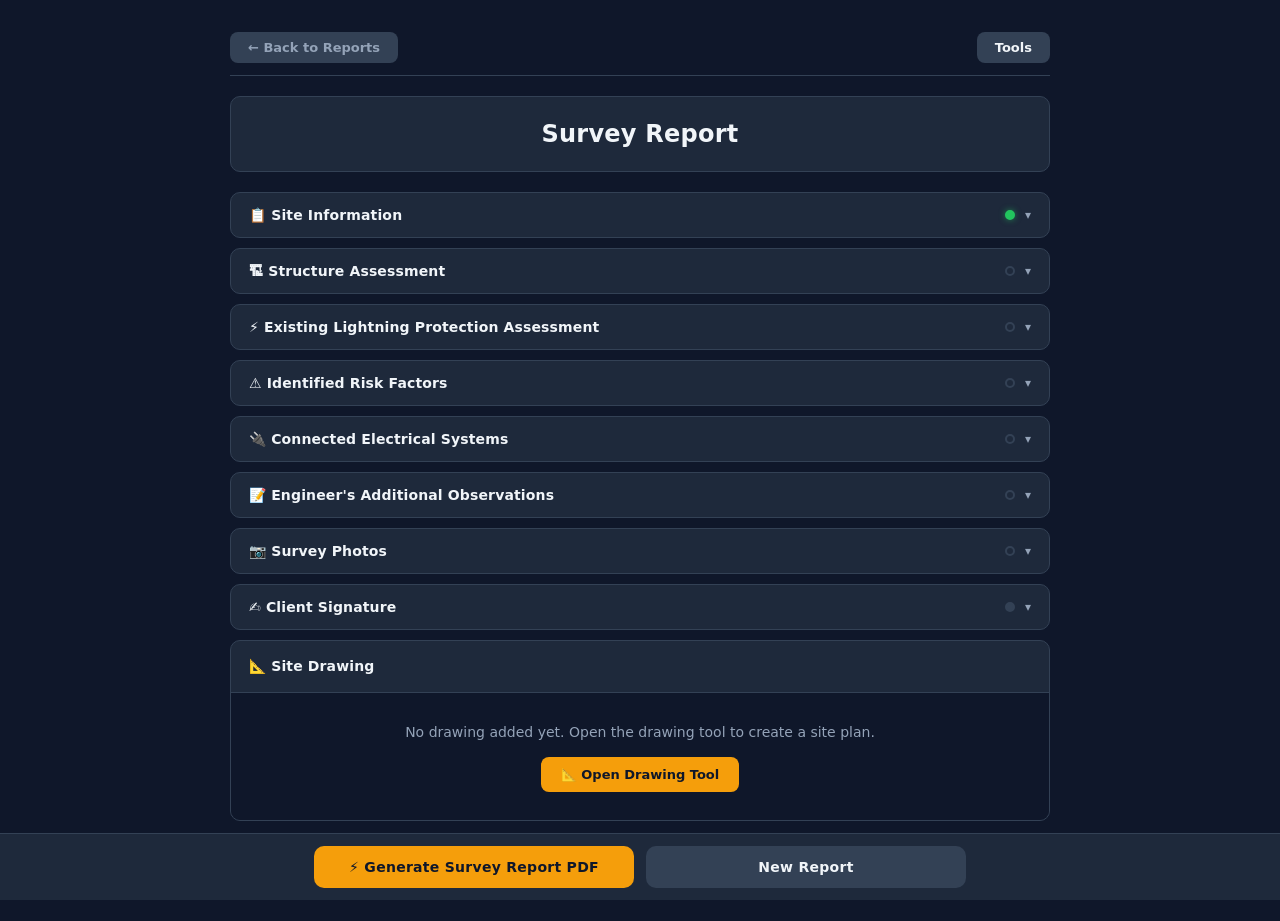
==== survey.html @ 97791b7d "Initial commit — dark Wiggle-style theme" ====
<!DOCTYPE html>
<html lang="en">
<head>
    <meta charset="UTF-8">
    <meta name="viewport" content="width=device-width, initial-scale=1.0">
    <title>Survey Report — StrikeR</title>
    <link rel="manifest" href="manifest.json">
    <link rel="stylesheet" href="css/styles.css">
    <link rel="icon" type="image/png" href="assets/SP Bolt 400x400.png">
    <meta name="mobile-web-app-capable" content="yes">
    <meta name="apple-mobile-web-app-title" content="StrikeR">
    <meta name="apple-mobile-web-app-status-bar-style" content="default">
</head>
<body>
<div class="container">

    <div class="nav-header">
        <button class="nav-button back-button" onclick="location.href='reports.html'">← Back to Reports</button>
        <button class="nav-button" onclick="location.href='tools.html'">Tools</button>
    </div>

    <h1>Survey Report</h1>

    <!-- ===================== SITE INFORMATION ===================== -->
    <div class="section" id="sec-site">
        <button class="section-header" onclick="toggleSection('sec-site')">
            <span class="section-title">📋 Site Information</span>
            <span class="section-right"><span class="status-dot" id="dot-sec-site"></span><span class="chevron">▾</span></span>
        </button>
        <div class="section-body">
            <div class="form-row">
                <div class="form-group">
                    <label for="siteName">Site Name:</label>
                    <input type="text" id="siteName" placeholder="e.g. Upper Norwood Library...">
                </div>
                <div class="form-group">
                    <label for="jobReference">Job Reference:</label>
                    <input type="text" id="jobReference" placeholder="Enter job reference...">
                </div>
            </div>
            <div class="form-row">
                <div class="form-group">
                    <label for="siteAddress">Site Address:</label>
                    <textarea id="siteAddress" rows="3" placeholder="Enter full site address..."></textarea>
                </div>
                <div class="form-group">
                    <label for="surveyDate">Survey Date:</label>
                    <input type="date" id="surveyDate">
                </div>
            </div>
            <div class="form-row">
                <div class="form-group">
                    <label for="surveyorName">Surveyor Name:</label>
                    <input type="text" id="surveyorName" placeholder="Enter surveyor name..." oninput="this.value=this.value.replace(/(?:^|\s)\S/g,c=>c.toUpperCase())">
                </div>
            </div>

            <div class="form-group">
                <label>Building Image (Cover Page):</label>
                <div class="image-upload" onclick="document.getElementById('buildingImageFile').click()">
                    <input type="file" id="buildingImageFile" accept="image/*" class="hidden-file-input"
                        onchange="handleImageUpload(this, 'buildingImagePreview')">
                    <div id="buildingImagePreview">Click to upload building photo</div>
                </div>
            </div>
        </div>
    </div>

    <!-- ===================== STRUCTURE ASSESSMENT ===================== -->
    <div class="section" id="sec-structure">
        <button class="section-header" onclick="toggleSection('sec-structure')">
            <span class="section-title">🏗 Structure Assessment</span>
            <span class="section-right"><span class="status-dot" id="dot-sec-structure"></span><span class="chevron">▾</span></span>
        </button>
        <div class="section-body">
            <div class="form-group">
                <label for="structureType">Structure Type:</label>
                <select id="structureType">
                    <option value="">Select structure type...</option>
                    <option>Residential Single Family Home</option>
                    <option>Residential Multi-Family Home</option>
                    <option>Residential Tower Block</option>
                    <option>Residential Block of Flats</option>
                    <option>Student Accommodation</option>
                    <option>Hotel</option>
                    <option>Office Building</option>
                    <option>Retail Store</option>
                    <option>Warehouse</option>
                    <option>Manufacturing Plant</option>
                    <option>Chemical Processing Plant</option>
                    <option>Farm Building</option>
                    <option>School</option>
                    <option>University</option>
                    <option>Hospital</option>
                    <option>Care Home</option>
                    <option>Church</option>
                    <option>Telecommunications Mast/Tower</option>
                    <option>Telecommunications Data Center</option>
                    <option>Power Station</option>
                    <option>Water Treatment Plant</option>
                    <option>Sports Stadium</option>
                    <option>Airport Terminal</option>
                    <option>Other</option>
                </select>
            </div>
            <div class="form-row">
                <div class="form-group">
                    <label for="structureHeight">Structure Height (m):</label>
                    <input type="number" id="structureHeight" step="0.5" min="0" placeholder="0.0">
                </div>
                <div class="form-group">
                    <label for="buildingAge">Building Age (years):</label>
                    <input type="number" id="buildingAge" min="0" placeholder="e.g. 25">
                </div>
            </div>
            <div class="form-row">
                <div class="form-group">
                    <label for="numberOfFloors">Number of Floors:</label>
                    <input type="number" id="numberOfFloors" min="1" placeholder="e.g. 3">
                </div>
                <div class="form-group">
                    <label for="numberOfOccupants">Number of Occupants:</label>
                    <input type="number" id="numberOfOccupants" min="0" placeholder="e.g. 50">
                </div>
            </div>
            <div class="form-group">
                <label>Ground Type (select all that apply):</label>
                <div class="checkbox-grid">
                    <div class="checkbox-item"><input type="checkbox" id="groundGravel" class="ground-checkbox"><label for="groundGravel">Gravel</label></div>
                    <div class="checkbox-item"><input type="checkbox" id="groundGrass" class="ground-checkbox"><label for="groundGrass">Grass</label></div>
                    <div class="checkbox-item"><input type="checkbox" id="groundSoil" class="ground-checkbox"><label for="groundSoil">Soil</label></div>
                    <div class="checkbox-item"><input type="checkbox" id="groundBlockPaving" class="ground-checkbox"><label for="groundBlockPaving">Block Paving</label></div>
                    <div class="checkbox-item"><input type="checkbox" id="groundTarmac" class="ground-checkbox"><label for="groundTarmac">Tarmac</label></div>
                    <div class="checkbox-item"><input type="checkbox" id="groundConcrete" class="ground-checkbox"><label for="groundConcrete">Concrete</label></div>
                    <div class="checkbox-item"><input type="checkbox" id="groundResinGravel" class="ground-checkbox"><label for="groundResinGravel">Resin Gravel</label></div>
                </div>
            </div>
            <div class="form-group">
                <label>Wall Type (select all that apply):</label>
                <div class="checkbox-grid">
                    <div class="checkbox-item"><input type="checkbox" id="wallBrick" class="wall-checkbox"><label for="wallBrick">Brick</label></div>
                    <div class="checkbox-item"><input type="checkbox" id="wallConcrete" class="wall-checkbox"><label for="wallConcrete">Concrete</label></div>
                    <div class="checkbox-item"><input type="checkbox" id="wallSteel" class="wall-checkbox"><label for="wallSteel">Steel Frame</label></div>
                    <div class="checkbox-item"><input type="checkbox" id="wallWood" class="wall-checkbox"><label for="wallWood">Timber Frame</label></div>
                    <div class="checkbox-item"><input type="checkbox" id="wallMetal" class="wall-checkbox"><label for="wallMetal">Metal Cladding</label></div>
                    <div class="checkbox-item"><input type="checkbox" id="wallGlass" class="wall-checkbox"><label for="wallGlass">Glazing/Curtain Wall</label></div>
                    <div class="checkbox-item"><input type="checkbox" id="wallStone" class="wall-checkbox"><label for="wallStone">Stone</label></div>
                    <div class="checkbox-item"><input type="checkbox" id="wallComposite" class="wall-checkbox"><label for="wallComposite">Composite Panels</label></div>
                </div>
            </div>
            <div class="form-group">
                <label for="hasBasement">Basement Present:</label>
                <select id="hasBasement">
                    <option value="">Select...</option>
                    <option>Yes - Full Basement</option>
                    <option>Yes - Partial Basement</option>
                    <option>No Basement</option>
                </select>
            </div>
            <div class="form-row">
                <div class="form-group">
                    <label for="roofType">Roof Type:</label>
                    <select id="roofType">
                        <option value="">Select roof type...</option>
                        <option>Flat Felt</option>
                        <option>Flat Membrane</option>
                        <option>Flat Concrete</option>
                        <option>Pitched Tiles</option>
                        <option>Pitched Slate</option>
                        <option>Pitched Metal</option>
                        <option>Complex Multiple Levels</option>
                        <option>Dome</option>
                        <option>Green Roof</option>
                        <option>Thatch</option>
                    </select>
                </div>
                <div class="form-group">
                    <label for="roofAccess">Roof Access:</label>
                    <select id="roofAccess">
                        <option value="">Select...</option>
                        <option>Internal Stairs Roof Access</option>
                        <option>Internal Ladder with Roof Hatch</option>
                        <option>External Ladder</option>
                        <option>No Access</option>
                        <option>Requires Special Equipment</option>
                    </select>
                </div>
            </div>
        </div>
    </div>

    <!-- ===================== EXISTING LP ASSESSMENT ===================== -->
    <div class="section" id="sec-lp">
        <button class="section-header" onclick="toggleSection('sec-lp')">
            <span class="section-title">⚡ Existing Lightning Protection Assessment</span>
            <span class="section-right"><span class="status-dot" id="dot-sec-lp"></span><span class="chevron">▾</span></span>
        </button>
        <div class="section-body">
            <div class="form-row">
                <div class="form-group">
                    <label for="existingSystem">Lightning Protection System:</label>
                    <select id="existingSystem">
                        <option value="">Select...</option>
                        <option>None Installed</option>
                        <option>Full System Present</option>
                        <option>Partial System</option>
                        <option>Visibly Damaged System</option>
                        <option>System Present - Condition Unknown</option>
                    </select>
                </div>
                <div class="form-group">
                    <label for="systemCondition">Overall Condition:</label>
                    <select id="systemCondition">
                        <option value="">Select condition...</option>
                        <option>Excellent</option>
                        <option>Good</option>
                        <option>Fair</option>
                        <option>Poor</option>
                        <option>Dangerous</option>
                        <option>N/A - No System</option>
                    </select>
                </div>
            </div>
            <div class="form-group">
                <label>System Components Visible:</label>
                <div class="checkbox-grid">
                    <div class="checkbox-item"><input type="checkbox" id="airTerminalsPresent" class="system-checkbox"><label for="airTerminalsPresent">Air Termination Conductors</label></div>
                    <div class="checkbox-item"><input type="checkbox" id="downConductorsVisible" class="system-checkbox"><label for="downConductorsVisible">External Down Conductors</label></div>
                    <div class="checkbox-item"><input type="checkbox" id="earthSystemAccessible" class="system-checkbox"><label for="earthSystemAccessible">Earth Pits Accessible</label></div>
                    <div class="checkbox-item"><input type="checkbox" id="spdInstallation" class="system-checkbox"><label for="spdInstallation">SPD Installation</label></div>
                    <div class="checkbox-item"><input type="checkbox" id="testRecordsAvailable" class="system-checkbox"><label for="testRecordsAvailable">Test Records Available</label></div>
                    <div class="checkbox-item"><input type="checkbox" id="asInstalledAvailable" class="system-checkbox"><label for="asInstalledAvailable">As-Installed Drawings Available</label></div>
                    <div class="checkbox-item"><input type="checkbox" id="testClamps" class="system-checkbox"><label for="testClamps">External Test Clamps</label></div>
                    <div class="checkbox-item"><input type="checkbox" id="bondingVisible" class="system-checkbox"><label for="bondingVisible">Equipotential Bonding</label></div>
                </div>
            </div>
            <div class="form-row">
                <div class="form-group">
                    <label for="lastTested">Last Tested:</label>
                    <select id="lastTested">
                        <option value="">Select...</option>
                        <option>Within 12 months</option>
                        <option>1-2 years ago</option>
                        <option>2-5 years ago</option>
                        <option>Over 5 years ago</option>
                        <option>Never tested</option>
                        <option>Unknown</option>
                    </select>
                </div>
                <div class="form-group">
                    <label for="standardInstalled">Standard Installed To:</label>
                    <select id="standardInstalled">
                        <option value="">Select...</option>
                        <option>BS EN 62305</option>
                        <option>BS 6651</option>
                        <option>CP 326</option>
                        <option>NF C 17-102</option>
                        <option>Unknown Standard</option>
                        <option>Non-Standard Installation</option>
                    </select>
                </div>
            </div>
        </div>
    </div>

    <!-- ===================== RISK FACTORS ===================== -->
    <div class="section" id="sec-risk">
        <button class="section-header" onclick="toggleSection('sec-risk')">
            <span class="section-title">⚠️ Identified Risk Factors</span>
            <span class="section-right"><span class="status-dot" id="dot-sec-risk"></span><span class="chevron">▾</span></span>
        </button>
        <div class="section-body">
            <div class="checkbox-grid">
                <div class="checkbox-item"><input type="checkbox" id="heightRisk" class="risk-checkbox"><label for="heightRisk">Structure Height (&gt;20m)</label></div>
                <div class="checkbox-item"><input type="checkbox" id="isolationRisk" class="risk-checkbox"><label for="isolationRisk">Isolated Location</label></div>
                <div class="checkbox-item"><input type="checkbox" id="hilltopRisk" class="risk-checkbox"><label for="hilltopRisk">Hilltop/Elevated Location</label></div>
                <div class="checkbox-item"><input type="checkbox" id="metalRoof" class="risk-checkbox"><label for="metalRoof">Metal Roof/Structure</label></div>
                <div class="checkbox-item"><input type="checkbox" id="flammableRisk" class="risk-checkbox"><label for="flammableRisk">Flammable Materials</label></div>
                <div class="checkbox-item"><input type="checkbox" id="occupancyRisk" class="risk-checkbox"><label for="occupancyRisk">High Occupancy (&gt;50 people)</label></div>
                <div class="checkbox-item"><input type="checkbox" id="electronicRisk" class="risk-checkbox"><label for="electronicRisk">Sensitive Electronics</label></div>
                <div class="checkbox-item"><input type="checkbox" id="historicRisk" class="risk-checkbox"><label for="historicRisk">Historic/Heritage Building</label></div>
                <div class="checkbox-item"><input type="checkbox" id="explosiveRisk" class="risk-checkbox"><label for="explosiveRisk">Explosive Materials</label></div>
                <div class="checkbox-item"><input type="checkbox" id="criticalInfrastructure" class="risk-checkbox"><label for="criticalInfrastructure">Critical Infrastructure</label></div>
                <div class="checkbox-item"><input type="checkbox" id="previousDamage" class="risk-checkbox"><label for="previousDamage">Previous Lightning Damage</label></div>
                <div class="checkbox-item"><input type="checkbox" id="nearbyUtilities" class="risk-checkbox"><label for="nearbyUtilities">Nearby Utilities/Power Lines</label></div>
                <div class="checkbox-item"><input type="checkbox" id="waterExposure" class="risk-checkbox"><label for="waterExposure">Near Water/High Moisture</label></div>
                <div class="checkbox-item"><input type="checkbox" id="externalTanks" class="risk-checkbox"><label for="externalTanks">External Fuel/Chemical Tanks</label></div>
                <div class="checkbox-item"><input type="checkbox" id="crowdedArea" class="risk-checkbox"><label for="crowdedArea">Public Assembly Area</label></div>
                <div class="checkbox-item"><input type="checkbox" id="meteorologicalRisk" class="risk-checkbox"><label for="meteorologicalRisk">High Lightning Activity Area</label></div>
            </div>
        </div>
    </div>

    <!-- ===================== CONNECTED ELECTRICAL SYSTEMS ===================== -->
    <div class="section" id="sec-electrical">
        <button class="section-header" onclick="toggleSection('sec-electrical')">
            <span class="section-title">🔌 Connected Electrical Systems</span>
            <span class="section-right"><span class="status-dot" id="dot-sec-electrical"></span><span class="chevron">▾</span></span>
        </button>
        <div class="section-body">
            <p style="font-style:italic;color:#6c757d;margin-bottom:12px;">Identify electrical systems for surge protection assessment:</p>
            <div class="checkbox-grid">
                <div class="checkbox-item"><input type="checkbox" id="powerLV" class="electrical-checkbox"><label for="powerLV">Power Supply (LV Distribution)</label></div>
                <div class="checkbox-item"><input type="checkbox" id="powerHV" class="electrical-checkbox"><label for="powerHV">Power Supply (HV Connection)</label></div>
                <div class="checkbox-item"><input type="checkbox" id="emergencyPower" class="electrical-checkbox"><label for="emergencyPower">Emergency Power/Generator</label></div>
                <div class="checkbox-item"><input type="checkbox" id="telecomData" class="electrical-checkbox"><label for="telecomData">Telecommunications/Data</label></div>
                <div class="checkbox-item"><input type="checkbox" id="internet" class="electrical-checkbox"><label for="internet">Internet/Broadband</label></div>
                <div class="checkbox-item"><input type="checkbox" id="cctv" class="electrical-checkbox"><label for="cctv">CCTV/Security Systems</label></div>
                <div class="checkbox-item"><input type="checkbox" id="fireAlarm" class="electrical-checkbox"><label for="fireAlarm">Fire Alarm System</label></div>
                <div class="checkbox-item"><input type="checkbox" id="securityAlarm" class="electrical-checkbox"><label for="securityAlarm">Security/Intruder Alarm</label></div>
                <div class="checkbox-item"><input type="checkbox" id="accessControl" class="electrical-checkbox"><label for="accessControl">Access Control System</label></div>
                <div class="checkbox-item"><input type="checkbox" id="externalLighting" class="electrical-checkbox"><label for="externalLighting">External Lighting</label></div>
                <div class="checkbox-item"><input type="checkbox" id="emergencyLighting" class="electrical-checkbox"><label for="emergencyLighting">Emergency Lighting</label></div>
                <div class="checkbox-item"><input type="checkbox" id="signageLighting" class="electrical-checkbox"><label for="signageLighting">Signage/Display Lighting</label></div>
                <div class="checkbox-item"><input type="checkbox" id="hvacControls" class="electrical-checkbox"><label for="hvacControls">HVAC Control Systems</label></div>
                <div class="checkbox-item"><input type="checkbox" id="buildingManagement" class="electrical-checkbox"><label for="buildingManagement">Building Management System</label></div>
                <div class="checkbox-item"><input type="checkbox" id="liftSystems" class="electrical-checkbox"><label for="liftSystems">Lift/Elevator Systems</label></div>
                <div class="checkbox-item"><input type="checkbox" id="industrialControls" class="electrical-checkbox"><label for="industrialControls">Industrial Control Systems</label></div>
                <div class="checkbox-item"><input type="checkbox" id="medicalEquipment" class="electrical-checkbox"><label for="medicalEquipment">Medical Equipment</label></div>
                <div class="checkbox-item"><input type="checkbox" id="serverRoom" class="electrical-checkbox"><label for="serverRoom">Server/IT Equipment</label></div>
            </div>
        </div>
    </div>

    <!-- ===================== OBSERVATIONS ===================== -->
    <div class="section" id="sec-observations">
        <button class="section-header" onclick="toggleSection('sec-observations')">
            <span class="section-title">📝 Engineer's Additional Observations</span>
            <span class="section-right"><span class="status-dot" id="dot-sec-observations"></span><span class="chevron">▾</span></span>
        </button>
        <div class="section-body">
            <div class="form-group">
                <label for="surveyFindings">Observations:</label>
                <textarea id="surveyFindings" rows="6" placeholder="Document detailed observations, measurements, existing conditions, access limitations, and any other relevant findings..."></textarea>
            </div>
        </div>
    </div>

    <!-- ===================== SURVEY PHOTOS ===================== -->
    <div class="section" id="sec-photos">
        <button class="section-header" onclick="toggleSection('sec-photos')">
            <span class="section-title">📷 Survey Photos</span>
            <span class="section-right"><span class="status-dot" id="dot-sec-photos"></span><span class="chevron">▾</span></span>
        </button>
        <div class="section-body">
            <div class="form-group">
                <label>Upload Survey Photos:</label>
                <div class="image-upload" onclick="document.getElementById('additionalPhotosFile').click()">
                    <input type="file" id="additionalPhotosFile" accept="image/*" multiple class="hidden-file-input"
                        onchange="handleMultipleImageUpload(this, 'additionalPhotosPreview')">
                    <div id="additionalPhotosPreview">Click to upload survey photos</div>
                </div>
            </div>
        </div>
    </div>

        <!-- ══ Client Signature Section ══ -->
        <div class="section" id="sec-client-sig">
            <button class="section-header" onclick="toggleSection('sec-client-sig')">
                <span class="section-title">✍️ Client Signature</span>
                <span class="section-right"><span class="status-dot" id="dot-sec-client-sig"></span><span class="chevron">▾</span></span>
            </button>
            <div class="section-body" id="body-sec-client-sig">
                <div style="text-align:center;padding:16px 0;">
                    <div id="sigSavedIndicator" style="display:none;margin-bottom:12px;">
                        <span style="color:#27ae60;font-weight:700;font-size:15px;">✅ Signature saved</span>
                        <span id="sigSavedName" style="color:var(--text-muted);font-size:13px;margin-left:8px;"></span>
                    </div>
                    <button type="button" id="btnOpenSigModal" onclick="openSigModal()">✍️ Add Client Signature</button>
                </div>
            </div>
        </div>
        <!-- ══ End Client Signature Section ══ -->

     <!-- ══ Site Drawing Section ══ -->
        <div class="section" style="margin-bottom:80px;">
            <div class="section-header" style="cursor:default;">
                <span class="section-title">📐 Site Drawing</span>
            </div>
            <div class="section-body open">
                <!-- Empty state -->
                <div id="drawingEmpty" style="text-align:center;padding:10px 0;">
                    <p style="color:var(--text-muted);margin-bottom:14px;font-size:14px;">No drawing added yet. Open the drawing tool to create a site plan.</p>
                    <button type="button" onclick="openDrawingTool()">📐 Open Drawing Tool</button>
                </div>
                <!-- Preview state (shown when drawing saved) -->
                <div id="drawingPreview" style="display:none;">
                    <img id="drawingThumb" src="" alt="Site drawing preview"
                        style="width:100%;max-width:600px;display:block;margin:0 auto 12px;border:1px solid var(--border);border-radius:6px;">
                    <div style="display:flex;gap:10px;justify-content:center;flex-wrap:wrap;margin-top:10px;">
                        <button type="button" onclick="openDrawingTool()">✏️ Edit Drawing</button>
                        <button type="button" onclick="removeDrawing()" style="background:var(--danger);color:white;">🗑 Remove Drawing</button>
                    </div>
                </div>
            </div>
        </div>
    
</div><!-- /container -->

<div class="sticky-generate">
    <button id="generateSurveyReport" onclick="generateSurveyPDF()">⚡ Generate Survey Report PDF</button>
</div>

<!-- ══ Client Signature Modal ══ -->
<div id="sigModal" style="display:none;position:fixed;inset:0;z-index:9999;background:rgba(0,0,0,0.55);align-items:center;justify-content:center;">
    <div style="background:var(--dark2);border:1px solid var(--border);border-radius:14px;padding:28px 24px;width:92%;max-width:440px;box-shadow:0 8px 40px rgba(0,0,0,0.6);">
        <h3 style="margin:0 0 18px;font-size:1.1em;color:var(--text);">✍️ Client Signature</h3>
        <div class="form-group" style="margin-bottom:14px;">
            <label for="sigModalName">Client / Site Representative Name</label>
            <input type="text" id="sigModalName" placeholder="Enter name..."
                oninput="this.value=this.value.replace(/(?:^|\s)\S/g,c=>c.toUpperCase())">
        </div>
        <div class="form-group" style="margin-bottom:16px;">
            <label>Signature</label>
            <div style="border:2px solid var(--primary);border-radius:8px;background:#fff;">
                <canvas id="sigModalCanvas" width="380" height="150"
                    style="width:100%;height:150px;display:block;border-radius:6px;cursor:crosshair;touch-action:none;"></canvas>
            </div>
            <button type="button" onclick="clearSigModal()" style="margin-top:6px;background:var(--dark3);color:var(--text);padding:5px 14px;border-radius:5px;font-size:12px;">Clear</button>
        </div>
        <div style="display:flex;gap:10px;justify-content:flex-end;">
            <button type="button" onclick="closeSigModal()" style="background:var(--dark3);color:var(--text);">Cancel</button>
            <button type="button" onclick="submitSigModal()">✅ Save Signature</button>
        </div>
    </div>
</div>

<script>
// ── Client Signature Modal ───────────────────────────
let _sigCanvas, _sigCtx, _sigDrawing = false;
let _clientSignatureData = null;
let _clientSignatureName = '';

function openSigModal() {
    const modal = document.getElementById('sigModal');
    modal.style.display = 'flex';
    _sigCanvas = document.getElementById('sigModalCanvas');
    _sigCtx    = _sigCanvas.getContext('2d');
    _sigCtx.clearRect(0, 0, _sigCanvas.width, _sigCanvas.height);
    if (_clientSignatureData) {
        const img = new Image();
        img.onload = () => _sigCtx.drawImage(img, 0, 0);
        img.src = _clientSignatureData;
    }
    document.getElementById('sigModalName').value = _clientSignatureName || '';
    _sigCanvas.onmousedown  = e => { _sigDrawing = true; _sigCtx.beginPath(); const p = _sigPos(e); _sigCtx.moveTo(p.x, p.y); };
    _sigCanvas.onmousemove  = e => { if (!_sigDrawing) return; const p = _sigPos(e); _sigCtx.lineTo(p.x, p.y); _sigCtx.strokeStyle='#111'; _sigCtx.lineWidth=2; _sigCtx.lineCap='round'; _sigCtx.stroke(); };
    _sigCanvas.onmouseup    = () => _sigDrawing = false;
    _sigCanvas.onmouseleave = () => _sigDrawing = false;
    _sigCanvas.ontouchstart = e => { e.preventDefault(); _sigDrawing = true; _sigCtx.beginPath(); const p = _sigTouchPos(e); _sigCtx.moveTo(p.x, p.y); };
    _sigCanvas.ontouchmove  = e => { e.preventDefault(); if (!_sigDrawing) return; const p = _sigTouchPos(e); _sigCtx.lineTo(p.x, p.y); _sigCtx.strokeStyle='#111'; _sigCtx.lineWidth=2; _sigCtx.lineCap='round'; _sigCtx.stroke(); };
    _sigCanvas.ontouchend   = e => { e.preventDefault(); _sigDrawing = false; };
}
function _sigPos(e) {
    const r = _sigCanvas.getBoundingClientRect();
    return { x: (e.clientX - r.left) * (_sigCanvas.width / r.width), y: (e.clientY - r.top) * (_sigCanvas.height / r.height) };
}
function _sigTouchPos(e) {
    const t = e.touches[0], r = _sigCanvas.getBoundingClientRect();
    return { x: (t.clientX - r.left) * (_sigCanvas.width / r.width), y: (t.clientY - r.top) * (_sigCanvas.height / r.height) };
}
function clearSigModal() {
    if (_sigCtx) _sigCtx.clearRect(0, 0, _sigCanvas.width, _sigCanvas.height);
}
function closeSigModal() {
    document.getElementById('sigModal').style.display = 'none';
}
function submitSigModal() {
    const name = document.getElementById('sigModalName').value.trim();
    const blank = document.createElement('canvas');
    blank.width = _sigCanvas.width; blank.height = _sigCanvas.height;
    const isEmpty = !_sigCtx || _sigCanvas.toDataURL() === blank.toDataURL();
    _clientSignatureName = name;
    _clientSignatureData = isEmpty ? null : _sigCanvas.toDataURL('image/png');
    const indicator = document.getElementById('sigSavedIndicator');
    const nameSpan  = document.getElementById('sigSavedName');
    const btn       = document.getElementById('btnOpenSigModal');
    if (_clientSignatureData || name) {
        indicator.style.display = 'block';
        nameSpan.textContent    = name ? '— ' + name : '';
        btn.textContent         = '✍️ Edit Signature';
        const dot = document.getElementById('dot-sec-client-sig');
        if (dot) { dot.classList.add('dot-filled'); dot.classList.remove('dot-empty'); }
    }
    if (typeof window.triggerAutoSave === 'function') window.triggerAutoSave();
    closeSigModal();
}
window.getClientSignatureData = function() {
    return { clientSignatureData: _clientSignatureData, clientSignatureName: _clientSignatureName };
};
window.restoreClientSignature = function(data) {
    if (!data) return;
    _clientSignatureData = data.clientSignatureData || null;
    _clientSignatureName = data.clientSignatureName || '';
    if (_clientSignatureData || _clientSignatureName) {
        const indicator = document.getElementById('sigSavedIndicator');
        const nameSpan  = document.getElementById('sigSavedName');
        const btn       = document.getElementById('btnOpenSigModal');
        if (indicator) indicator.style.display = 'block';
        if (nameSpan)  nameSpan.textContent = _clientSignatureName ? '— ' + _clientSignatureName : '';
        if (btn)       btn.textContent = '✍️ Edit Signature';
        const dot = document.getElementById('dot-sec-client-sig');
        if (dot) { dot.classList.add('dot-filled'); dot.classList.remove('dot-empty'); }
    }
};
</script>
<!-- ══ End Client Signature Modal ══ -->

<!-- ===================== SCRIPTS ===================== -->
<script src="https://cdnjs.cloudflare.com/ajax/libs/jspdf/2.5.1/jspdf.umd.min.js"></script>
<script src="js/exif.js"></script>
<script src="js/data.js"></script>
<script src="js/touch-signature.js"></script>
<script src="js/autosave.js"></script>
<script src="js/survey-report.js"></script>
<script src="js/drawing-pdf.js"></script>
<script src="js/pdf-generator-survey.js"></script>
<script src="js/survey-drawing-script.js"></script>
<script>
    if ('serviceWorker' in navigator) {
        navigator.serviceWorker.register('service-worker.js')
            .then(r => console.log('SW registered:', r.scope))
            .catch(e => console.log('SW failed:', e));
    }

    // ===================== IMAGE HANDLING =====================
    window.uploadedImages = {};

    function compressImage(base64Str, maxWidth, maxHeight, quality) {
        return new Promise(resolve => {
            const img = new Image();
            img.onload = () => {
                let w = img.width, h = img.height;
                const ar = w / h;
                if (w > maxWidth) { w = maxWidth; h = maxWidth / ar; }
                if (h > maxHeight) { h = maxHeight; w = maxHeight * ar; }
                const canvas = document.createElement('canvas');
                canvas.width = w; canvas.height = h;
                canvas.getContext('2d').drawImage(img, 0, 0, w, h);
                resolve(canvas.toDataURL('image/jpeg', quality));
            };
            img.src = base64Str;
        });
    }

    function handleImageUpload(input, previewId) {
        if (!input.files[0]) return;
        const file = input.files[0];
        document.getElementById(previewId).textContent = 'Processing...';
        fixImageOrientation(file)
            .then(corrected => compressImage(corrected, 800, 800, 0.65))
            .then(data => {
                window.uploadedImages[previewId + '_data'] = data;
                document.getElementById(previewId).textContent = '✓ Image uploaded';
                updateAllDots();
            }).catch(() => {
                const reader = new FileReader();
                reader.onload = e => {
                    window.uploadedImages[previewId + '_data'] = e.target.result;
                    document.getElementById(previewId).textContent = '✓ Image uploaded';
                    updateAllDots();
                };
                reader.readAsDataURL(file);
            });
    }

    function handleMultipleImageUpload(input, previewId) {
        if (!input.files.length) return;
        const files = Array.from(input.files);
        document.getElementById(previewId).textContent = 'Processing ' + files.length + ' image(s)...';
        const promises = files.map(f =>
            fixImageOrientation(f)
                .then(corrected => compressImage(corrected, 800, 800, 0.65))
                .catch(() => new Promise(res => {
                    const r = new FileReader();
                    r.onload = e => res(e.target.result);
                    r.readAsDataURL(f);
                }))
        );
        Promise.all(promises).then(results => {
            window.uploadedImages[previewId + '_data'] = results;
            document.getElementById(previewId).textContent = '✓ ' + results.length + ' photo(s) uploaded';
            updateAllDots();
        });
    }

    function fixImageOrientation(file) {
        return new Promise((resolve, reject) => {
            if (typeof EXIF === 'undefined') { reject(); return; }
            EXIF.getData(file, function() {
                const orientation = EXIF.getTag(this, 'Orientation') || 1;
                const reader = new FileReader();
                reader.onload = e => {
                    const img = new Image();
                    img.onload = () => {
                        const canvas = document.createElement('canvas');
                        const ctx = canvas.getContext('2d');
                        const isLandscape = img.width > img.height;
                        if (isLandscape && (orientation === 6 || orientation === 8)) {
                            canvas.width = img.height; canvas.height = img.width;
                            if (orientation === 6) { ctx.rotate(90 * Math.PI / 180); ctx.translate(0, -canvas.width); }
                            else { ctx.rotate(-90 * Math.PI / 180); ctx.translate(-canvas.height, 0); }
                        } else { canvas.width = img.width; canvas.height = img.height; }
                        ctx.drawImage(img, 0, 0);
                        resolve(canvas.toDataURL('image/jpeg'));
                    };
                    img.src = e.target.result;
                };
                reader.readAsDataURL(file);
            });
        });
    }

    // ===================== BRANDING PRELOAD =====================
    async function blobToBase64(blob) {
        return new Promise(resolve => {
            const reader = new FileReader();
            reader.onloadend = () => resolve(reader.result);
            reader.readAsDataURL(blob);
        });
    }
    async function preloadBrandingImages() {
        try {
            const [logoBlob, footerBlob] = await Promise.all([
                fetch('./assets/Color logo - no background (px reduction).png').then(r => r.blob()),
                fetch('./assets/es12nobackground.png').then(r => r.blob())
            ]);
            window._logoBase64   = await blobToBase64(logoBlob);
            window._footerBase64 = await blobToBase64(footerBlob);
        } catch(e) { console.error('Failed to preload branding images:', e); }
    }
    preloadBrandingImages();
</script>

<script>
// ===================== COLLAPSIBLE SECTIONS =====================
const SECTION_IDS = ['sec-site','sec-structure','sec-lp','sec-risk','sec-electrical','sec-observations','sec-photos'];

const SECTION_FIELDS = {
    'sec-site':         ['siteName','siteAddress','surveyDate','surveyorName','jobReference'],
    'sec-structure':    ['structureType','structureHeight','buildingAge','numberOfFloors','numberOfOccupants','roofType','roofAccess','hasBasement'],
    'sec-lp':           ['existingSystem','systemCondition','lastTested','standardInstalled'],
    'sec-risk':         [],
    'sec-electrical':   [],
    'sec-observations': ['surveyFindings'],
    'sec-photos':       []
};

function toggleSection(id) {
    const section = document.getElementById(id);
    const body = section.querySelector('.section-body');
    const chevron = section.querySelector('.chevron');
    const isOpen = body.classList.contains('open');
    body.classList.toggle('open', !isOpen);
    chevron.textContent = isOpen ? '▾' : '▴';
    section.classList.toggle('expanded', !isOpen);
    const state = JSON.parse(localStorage.getItem('striker-survey-sections') || '{}');
    state[id] = !isOpen;
    localStorage.setItem('striker-survey-sections', JSON.stringify(state));
}

function restoreSectionStates() {
    const state = JSON.parse(localStorage.getItem('striker-survey-sections') || '{}');
    SECTION_IDS.forEach(id => {
        const section = document.getElementById(id);
        if (!section) return;
        const body = section.querySelector('.section-body');
        const chevron = section.querySelector('.chevron');
        const open = state[id] === true;
        body.classList.toggle('open', open);
        chevron.textContent = open ? '▴' : '▾';
        section.classList.toggle('expanded', open);
    });
}

function updateStatusDot(sectionId) {
    const dot = document.getElementById('dot-' + sectionId);
    if (!dot) return;
    const fields = SECTION_FIELDS[sectionId] || [];
    let filled = fields.some(id => {
        const el = document.getElementById(id);
        return el && el.value && el.value.trim() !== '';
    });
    if (sectionId === 'sec-risk')       filled = document.querySelectorAll('.risk-checkbox:checked').length > 0;
    if (sectionId === 'sec-electrical') filled = document.querySelectorAll('.electrical-checkbox:checked').length > 0;
    if (sectionId === 'sec-structure')  filled = filled || document.querySelectorAll('.ground-checkbox:checked, .wall-checkbox:checked').length > 0;
    if (sectionId === 'sec-lp')         filled = filled || document.querySelectorAll('.system-checkbox:checked').length > 0;
    if (sectionId === 'sec-photos')     filled = !!(window.uploadedImages && window.uploadedImages['additionalPhotosPreview_data']);
    dot.classList.toggle('dot-filled', filled);
    dot.classList.toggle('dot-empty', !filled);
}

function updateAllDots() { SECTION_IDS.forEach(updateStatusDot); }

function initSectionWatchers() {
    document.querySelectorAll('input, select, textarea').forEach(el => {
        el.addEventListener('change', updateAllDots);
        el.addEventListener('input', updateAllDots);
    });
}

document.addEventListener('DOMContentLoaded', () => {
    restoreSectionStates();
    initSectionWatchers();
    updateAllDots();
    const d = document.getElementById('surveyDate');
    if (d && !d.value) d.valueAsDate = new Date();

});
</script>
</body>
</html>
---- css/styles.css ----
/* =====================================================
   STRIKER — Dark Theme (Wiggle-aligned)
   ===================================================== */

:root {
    --primary: #f59e0b;
    --primary-dark: #d97706;
    --primary-light: rgba(245,158,11,0.12);
    --dark: #0f172a;
    --dark2: #1e293b;
    --dark3: #334155;
    --text: #f1f5f9;
    --text-muted: #94a3b8;
    --card-bg: #1e293b;
    --border: #334155;
    --success: #22c55e;
    --danger: #ef4444;
    --info: #3b82f6;
    --radius: 10px;
    --shadow: 0 4px 24px rgba(0,0,0,0.4);
}

* {
    margin: 0;
    padding: 0;
    box-sizing: border-box;
}

body {
    font-family: 'Segoe UI', system-ui, sans-serif;
    background: var(--dark);
    color: var(--text);
    line-height: 1.6;
    min-height: 100vh;
}

.container {
    max-width: 860px;
    margin: 0 auto;
    padding: 20px;
    background: transparent;
    box-shadow: none;
}

/* ===================== PAGE TITLE (h1) ===================== */
h1 {
    font-size: 1.5em;
    font-weight: 800;
    text-align: center;
    margin-bottom: 20px;
    padding: 18px 24px;
    background: var(--card-bg);
    color: var(--text);
    border-radius: var(--radius);
    border: 1px solid var(--border);
    letter-spacing: 0.01em;
}

/* ===================== NAV HEADER ===================== */
.nav-header {
    display: flex;
    align-items: center;
    justify-content: space-between;
    margin-bottom: 20px;
    padding: 12px 0;
    border-bottom: 1px solid var(--border);
}

.nav-button {
    background: var(--dark3);
    color: var(--text);
    border: none;
    padding: 8px 18px;
    border-radius: 8px;
    cursor: pointer;
    font-size: 13px;
    font-weight: 600;
    font-family: inherit;
    transition: background 0.2s;
}
.nav-button:hover { background: #475569; transform: none; }

.back-button { background: var(--dark3); color: var(--text-muted); }
.back-button:hover { background: #475569; color: var(--text); }

.page-title {
    font-size: 15px;
    font-weight: 700;
    color: var(--primary);
}

/* ===================== COLLAPSIBLE SECTIONS ===================== */
.section {
    margin-bottom: 10px;
    border-radius: var(--radius);
    overflow: hidden;
    border: 1px solid var(--border);
    background: var(--card-bg);
    transition: border-color 0.2s;
}
.section.expanded {
    border-color: var(--primary);
}

.section-header {
    width: 100%;
    display: flex;
    align-items: center;
    justify-content: space-between;
    padding: 14px 18px;
    background: none;
    border: none;
    cursor: pointer;
    color: var(--text);
    gap: 10px;
    transition: background 0.15s;
}
.section-header:hover {
    background: var(--dark3);
    filter: none;
    transform: none;
}

.section-title {
    font-size: 14px;
    font-weight: 700;
    color: var(--text);
    text-align: left;
    flex: 1;
    letter-spacing: 0.01em;
}

.section-right {
    display: flex;
    align-items: center;
    gap: 10px;
    flex-shrink: 0;
}

.chevron {
    font-size: 12px;
    color: var(--text-muted);
    transition: transform 0.25s;
    line-height: 1;
}

/* Status dot */
.status-dot {
    width: 10px;
    height: 10px;
    border-radius: 50%;
    display: inline-block;
    border: 2px solid var(--dark3);
    background: var(--dark3);
    transition: background 0.3s, border-color 0.3s;
}
.status-dot.dot-empty {
    background: transparent;
    border-color: var(--dark3);
}
.status-dot.dot-filled {
    background: var(--success);
    border-color: var(--success);
    box-shadow: 0 0 6px rgba(34,197,94,0.6);
}

/* Section body */
.section-body {
    max-height: 0;
    overflow: hidden;
    transition: max-height 0.35s ease, padding 0.2s;
    padding: 0 18px;
    background: var(--dark);
}
.section-body.open {
    max-height: 4000px;
    padding: 18px;
    border-top: 1px solid var(--border);
}

/* ===================== STICKY GENERATE BUTTON ===================== */
.sticky-generate {
    position: fixed;
    bottom: 0;
    left: 0;
    right: 0;
    z-index: 100;
    background: var(--dark2);
    border-top: 1px solid var(--border);
    padding: 12px 20px;
    display: flex;
    justify-content: center;
    gap: 12px;
}
.sticky-generate button {
    max-width: 320px;
    width: 100%;
    padding: 13px;
    font-size: 14px;
    font-weight: 700;
    border-radius: var(--radius);
    letter-spacing: 0.02em;
    box-shadow: none;
}
.sticky-generate button:hover {
    transform: none;
    box-shadow: none;
    filter: brightness(1.1);
}

/* ===================== FORM ELEMENTS ===================== */
.form-group {
    margin-bottom: 14px;
}

label {
    display: block;
    margin-bottom: 6px;
    font-size: 11px;
    font-weight: 700;
    color: var(--text-muted);
    text-transform: uppercase;
    letter-spacing: 0.5px;
}

input[type="text"],
input[type="date"],
input[type="number"],
select,
textarea {
    width: 100%;
    padding: 9px 13px;
    background: var(--dark2);
    border: 1px solid var(--border);
    border-radius: 8px;
    color: var(--text);
    font-size: 14px;
    font-family: inherit;
    transition: border-color 0.2s;
}

input:focus, select:focus, textarea:focus {
    outline: none;
    border-color: var(--primary);
}

input[type="date"]::-webkit-calendar-picker-indicator { filter: invert(0.8); }

select option { background: var(--dark2); color: var(--text); }

textarea { resize: vertical; min-height: 80px; }

.form-row {
    display: flex;
    gap: 14px;
}
.form-row .form-group {
    flex: 1;
    margin-bottom: 0;
}

/* ===================== BUTTONS ===================== */
button {
    background: var(--primary);
    color: var(--dark);
    padding: 10px 20px;
    border: none;
    border-radius: 8px;
    cursor: pointer;
    font-size: 13px;
    font-weight: 700;
    font-family: inherit;
    transition: filter 0.2s;
}
button:hover {
    transform: none;
    filter: brightness(1.1);
}

.new-report-button {
    background: var(--dark3);
    color: var(--text);
    padding: 13px 30px;
    border: none;
    border-radius: var(--radius);
    font-size: 14px;
    font-weight: 700;
    cursor: pointer;
    width: 100%;
    transition: filter 0.2s;
}
.new-report-button:hover { filter: brightness(1.15); }

/* ===================== HOME PAGE ===================== */
.home-container {
    max-width: 600px;
    margin: 40px auto;
    text-align: center;
    padding: 30px 20px;
}
.home-logo img {
    max-width: 100px;
    margin-bottom: 10px;
    filter: drop-shadow(0 0 12px rgba(245,158,11,0.3));
}
.home-title {
    font-size: 2.4em;
    font-weight: 800;
    color: var(--primary);
    padding: 0;
    border-radius: 0;
    margin-bottom: 4px;
    background: none;
    -webkit-text-fill-color: var(--primary);
}
.home-subtitle {
    color: var(--text-muted);
    font-size: 1em;
    margin-bottom: 32px;
}
.home-cards {
    display: flex;
    gap: 20px;
    justify-content: center;
    flex-wrap: wrap;
}
.home-card {
    background: var(--card-bg);
    border: 1px solid var(--border);
    border-radius: 12px;
    padding: 28px 24px;
    width: 220px;
    cursor: pointer;
    transition: border-color 0.2s, transform 0.2s;
    box-shadow: var(--shadow);
    text-decoration: none;
    color: inherit;
    display: block;
}
.home-card:hover {
    border-color: var(--primary);
    transform: translateY(-3px);
}
.home-card-icon { font-size: 2.4em; margin-bottom: 10px; }
.home-card-title { font-size: 1.1em; font-weight: 700; color: var(--text); margin-bottom: 8px; }
.home-card-desc { font-size: 0.85em; color: var(--text-muted); line-height: 1.4; }

/* ===================== REPORT CARDS ===================== */
.report-cards {
    display: grid;
    grid-template-columns: repeat(auto-fill, minmax(220px, 1fr));
    gap: 20px;
    margin-top: 20px;
}
.report-card {
    background: var(--card-bg);
    border: 1px solid var(--border);
    border-radius: 12px;
    padding: 28px 20px;
    text-align: center;
    transition: border-color 0.2s, transform 0.2s;
    box-shadow: var(--shadow);
}
.report-card.available {
    cursor: pointer;
    border-color: var(--border);
}
.report-card.available:hover {
    transform: translateY(-3px);
    border-color: var(--primary);
    background: var(--dark2);
}
.report-card.coming-soon {
    opacity: 0.4;
    cursor: default;
}
.report-card-icon { font-size: 2.2em; margin-bottom: 10px; }
.report-card-title { font-size: 1.05em; font-weight: 700; color: var(--text); margin-bottom: 8px; }
.report-card-desc { font-size: 0.85em; color: var(--text-muted); }
.coming-soon-label { color: var(--text-muted); font-style: italic; font-size: 0.85em; }

/* ===================== IMAGE UPLOAD ===================== */
.image-upload {
    border: 2px dashed var(--border);
    border-radius: 8px;
    padding: 20px;
    text-align: center;
    cursor: pointer;
    color: var(--text-muted);
    font-size: 13px;
    transition: border-color 0.2s, background 0.2s;
}
.image-upload:hover {
    border-color: var(--primary);
    background: var(--primary-light);
}

/* ===================== RESULT DISPLAY ===================== */
.result-display {
    background: var(--dark2);
    border: 1px solid var(--border);
    border-radius: 8px;
    padding: 14px;
    margin-top: 14px;
}
.result-display h4 { color: var(--text-muted); margin-bottom: 8px; font-size: 13px; text-transform: uppercase; letter-spacing: 0.4px; }

/* ===================== FAILURE ITEMS ===================== */
.failure-item {
    background: var(--dark2);
    border: 1px solid var(--border);
    border-left: 3px solid var(--danger);
    border-radius: 8px;
    padding: 14px;
    margin-bottom: 12px;
}
.failure-item h4 {
    color: var(--danger);
    margin-bottom: 10px;
    font-size: 13px;
}

/* Failures list */
.standards-dropdown { margin-bottom: 16px; }
.failures-list {
    max-height: 300px;
    overflow-y: auto;
    border: 1px solid var(--border);
    border-radius: 8px;
    background: var(--dark2);
}
.failure-option {
    padding: 10px 14px;
    border-bottom: 1px solid var(--border);
    cursor: pointer;
    font-size: 13px;
    color: var(--text);
    transition: background 0.15s;
}
.failure-option:hover { background: var(--dark3); }
.failure-option.selected {
    background: var(--primary-light);
    border-left: 3px solid var(--primary);
    color: var(--text);
}
.failure-reference {
    font-size: 11px;
    color: var(--text-muted);
    margin: 4px 0;
    font-style: italic;
}
.minimum-requirement {
    font-size: 11px;
    color: var(--success);
    margin: 8px 0;
    font-weight: 700;
    background: rgba(34,197,94,0.08);
    padding: 8px;
    border-left: 3px solid var(--success);
    border-radius: 3px;
}
.other-field-input { margin-top: 6px; }

/* ===================== EARTH TABLE ===================== */
.earth-table-container { margin: 16px 0; }
.table-responsive { overflow-x: auto; margin-bottom: 16px; }
.earth-table {
    width: 100%;
    border-collapse: collapse;
    background: var(--dark2);
    border-radius: 8px;
    overflow: hidden;
    font-size: 13px;
}
.earth-table th {
    background: var(--dark3);
    color: var(--text);
    padding: 10px 8px;
    text-align: center;
    font-weight: 700;
    font-size: 12px;
    border: none;
}
.earth-table td {
    padding: 7px 6px;
    border: 1px solid var(--border);
    text-align: center;
    vertical-align: middle;
    color: var(--text);
}
.earth-table tbody tr:nth-child(even) { background: rgba(255,255,255,0.03); }
.earth-table tbody tr:hover { background: var(--dark3); }
.earth-table .earth-number {
    font-weight: 700;
    background: rgba(245,158,11,0.1);
    color: var(--primary);
}
.earth-table input[type="number"] {
    width: 72px;
    padding: 4px;
    background: var(--dark);
    border: 1px solid var(--border);
    border-radius: 4px;
    color: var(--text);
    text-align: center;
    font-family: inherit;
}
.earth-table select,
.earth-table input[type="text"] {
    width: 100%;
    min-width: 70px;
    padding: 4px;
    background: var(--dark);
    border: 1px solid var(--border);
    border-radius: 4px;
    color: var(--text);
    font-size: 12px;
    font-family: inherit;
}
.overall-resistance-value {
    font-size: 22px;
    font-weight: 700;
    color: var(--primary);
    text-align: center;
    padding: 14px;
    background: var(--primary-light);
    border-radius: 8px;
    border: 2px solid var(--primary);
    margin: 8px 0;
}
.earth-table .error { border-color: var(--danger); background: rgba(239,68,68,0.1); }
.earth-table .error-message { color: var(--danger); font-size: 11px; margin-top: 2px; }

/* Add earth button */
.add-btn {
    background: var(--success);
    color: white;
    border: none;
    padding: 10px 20px;
    border-radius: 8px;
    cursor: pointer;
    font-size: 13px;
    font-weight: 700;
    font-family: inherit;
    margin-top: 10px;
    transition: filter 0.2s;
}
.add-btn:hover { filter: brightness(1.1); transform: none; }

/* ===================== SIGNATURE ===================== */
.signature-container {
    border: 1px solid var(--border);
    border-radius: 8px;
    padding: 14px;
    background: var(--dark2);
    max-width: 340px;
}
#siteStaffSignatureCanvas {
    border: 2px solid var(--primary);
    border-radius: 6px;
    background: white;
    cursor: crosshair;
    width: 100%;
    max-width: 300px;
    height: 120px;
    display: block;
    margin: 0 auto;
    touch-action: none;
}
.signature-controls { display: flex; gap: 8px; margin-top: 10px; justify-content: center; }
.signature-btn {
    padding: 6px 18px;
    border: none;
    border-radius: 6px;
    cursor: pointer;
    font-size: 13px;
    font-weight: 600;
    font-family: inherit;
    transition: filter 0.2s;
}
.clear-btn { background: var(--dark3); color: var(--text); }
.clear-btn:hover { filter: brightness(1.15); }
.save-btn { background: var(--success); color: white; }
.save-btn:hover { filter: brightness(1.1); }
.signature-status { text-align: center; margin-top: 8px; font-size: 12px; color: var(--text-muted); }

/* ===================== CHECKBOX GRID ===================== */
.checkbox-grid {
    display: grid;
    grid-template-columns: repeat(auto-fit, minmax(200px, 1fr));
    gap: 8px;
    margin: 10px 0;
}
.checkbox-item {
    display: flex;
    align-items: center;
    gap: 8px;
    padding: 9px 12px;
    background: var(--dark2);
    border-radius: 8px;
    border: 1px solid var(--border);
    cursor: pointer;
    transition: border-color 0.15s, background 0.15s;
}
.checkbox-item:hover { border-color: var(--primary); background: var(--primary-light); }
.checkbox-item input[type="checkbox"] { width: 15px; height: 15px; cursor: pointer; accent-color: var(--primary); flex-shrink: 0; }
.checkbox-item label { cursor: pointer; margin: 0; font-weight: 500; font-size: 13px; color: var(--text); text-transform: none; letter-spacing: 0; }

/* ===================== COLLAPSIBLE (legacy inner) ===================== */
.collapsible-container {
    margin-bottom: 10px;
    border: 1px solid var(--border);
    border-radius: 8px;
    overflow: hidden;
    background: var(--dark2);
}
.collapsible-header {
    width: 100%;
    background: var(--dark3);
    border: none;
    padding: 12px 16px;
    text-align: left;
    cursor: pointer;
    font-size: 13px;
    font-weight: 700;
    color: var(--text);
    font-family: inherit;
    transition: background 0.15s;
}
.collapsible-header:hover { background: #475569; filter: none; transform: none; }
.collapsible-content {
    display: none;
    padding: 14px;
    background: var(--dark);
    border-top: 1px solid var(--border);
}
.collapsible-content.active { display: block; }

.reference-list {
    max-height: 200px;
    overflow-y: auto;
    font-size: 12px;
    line-height: 1.5;
    color: var(--text-muted);
}
.reference-list ul { padding-left: 18px; }
.reference-list li { margin-bottom: 4px; }

/* ===================== FORM SECTION ===================== */
.form-section {
    margin-bottom: 24px;
    padding: 18px;
    background: var(--dark2);
    border-radius: 8px;
    border-left: 3px solid var(--primary);
}
.form-section h2 {
    color: var(--text);
    margin-bottom: 14px;
    font-size: 1.1em;
}

/* ===================== MISC ===================== */
.hidden { display: none; }
.hidden-file-input { display: none; }

.earth-inputs { display: none; margin-top: 14px; }
.earth-input-group {
    display: flex;
    align-items: center;
    gap: 10px;
    margin-bottom: 10px;
}
.earth-input-group input { width: 120px; }

/* ===================== RESPONSIVE ===================== */
@media (max-width: 640px) {
    .form-row { flex-direction: column; }
    .home-cards { flex-direction: column; align-items: center; }
    .report-cards { grid-template-columns: 1fr; }
    .checkbox-grid { grid-template-columns: 1fr; }
    .earth-table { font-size: 12px; }
    .earth-table th, .earth-table td { padding: 5px 4px; }
    .earth-table input[type="number"] { width: 60px; }
    .earth-table select, .earth-table input[type="text"] { min-width: 60px; }
    .sticky-generate { flex-direction: column; align-items: center; }
    .sticky-generate button { max-width: 100%; }
}

@media print {
    body { background: white; color: #333; }
    .container { box-shadow: none; max-width: none; margin: 0; padding: 10px; }
    button { display: none; }
    .reference-section { display: none; }
    .nav-header { display: none; }
}
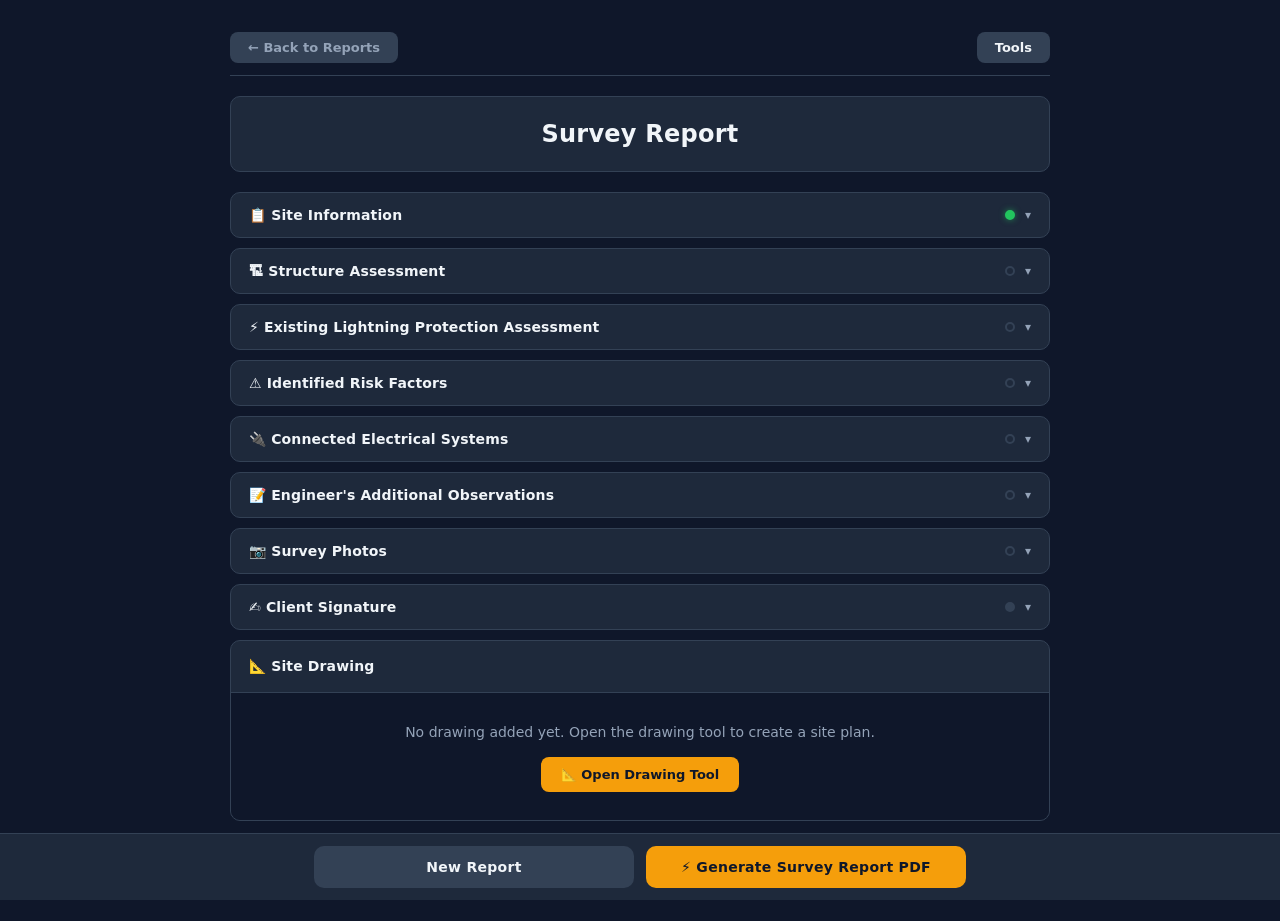
==== commit 1262615b: "Add Return to Job button and job prefill to all report pages When launched from Wiggle via URL param" ====
--- a/survey.html
+++ b/survey.html
@@ -398,6 +398,7 @@
 </div><!-- /container -->
 
 <div class="sticky-generate">
+    <button id="btn-return-to-job" class="btn-return-job" style="display:none;" onclick="">← Return to Job</button>
     <button id="generateSurveyReport" onclick="generateSurveyPDF()">⚡ Generate Survey Report PDF</button>
 </div>
 
@@ -699,13 +700,52 @@
     });
 }
 
+function prefillFromJob() {
+    const params = new URLSearchParams(window.location.search);
+    const returnUrl = params.get('returnUrl');
+    if (!returnUrl && !params.get('site') && !params.get('address')) return;
+
+    const fieldMap = {
+        siteAddress:  params.get('address')  || '',
+        surveyDate:   params.get('date')     || '',
+        surveyorName: params.get('engineer') || '',
+        siteName:     params.get('site')     || '',
+        jobReference: params.get('ref')      || ''
+    };
+
+    Object.entries(fieldMap).forEach(([id, value]) => {
+        if (!value) return;
+        const el = document.getElementById(id);
+        if (!el) return;
+        el.value = value;
+        el.readOnly = true;
+        el.style.opacity = '0.8';
+        el.style.cursor = 'not-allowed';
+        const label = document.querySelector('label[for="' + id + '"]');
+        if (label && !label.querySelector('.from-job-badge')) {
+            const badge = document.createElement('span');
+            badge.className = 'from-job-badge';
+            badge.textContent = 'FROM JOB';
+            label.appendChild(badge);
+        }
+    });
+
+    if (returnUrl) {
+        const btn = document.getElementById('btn-return-to-job');
+        if (btn) {
+            btn.style.display = 'inline-block';
+            btn.onclick = () => { window.location.href = returnUrl; };
+        }
+    }
+}
+
 document.addEventListener('DOMContentLoaded', () => {
     restoreSectionStates();
     initSectionWatchers();
     updateAllDots();
     const d = document.getElementById('surveyDate');
     if (d && !d.value) d.valueAsDate = new Date();
-
+    prefillFromJob();
 });
 </script>
 </body>
--- a/css/styles.css
+++ b/css/styles.css
@@ -207,6 +207,39 @@
     box-shadow: none;
     filter: brightness(1.1);
 }
+.sticky-generate .btn-return-job {
+    max-width: 200px;
+    width: 100%;
+    padding: 13px;
+    font-size: 14px;
+    font-weight: 700;
+    border-radius: var(--radius);
+    background: var(--dark3);
+    color: var(--text);
+    border: 1px solid var(--border);
+    cursor: pointer;
+}
+.sticky-generate .btn-return-job:hover {
+    background: var(--border);
+    filter: none;
+    transform: none;
+}
+
+/* "FROM JOB" prefill badge */
+.from-job-badge {
+    display: inline-block;
+    background: rgba(245,158,11,0.15);
+    border: 1px solid var(--primary);
+    color: var(--primary);
+    border-radius: 4px;
+    font-size: 9px;
+    padding: 1px 5px;
+    letter-spacing: 0.5px;
+    font-weight: 700;
+    margin-left: 8px;
+    vertical-align: middle;
+    text-transform: uppercase;
+}
 
 /* ===================== FORM ELEMENTS ===================== */
 .form-group {
